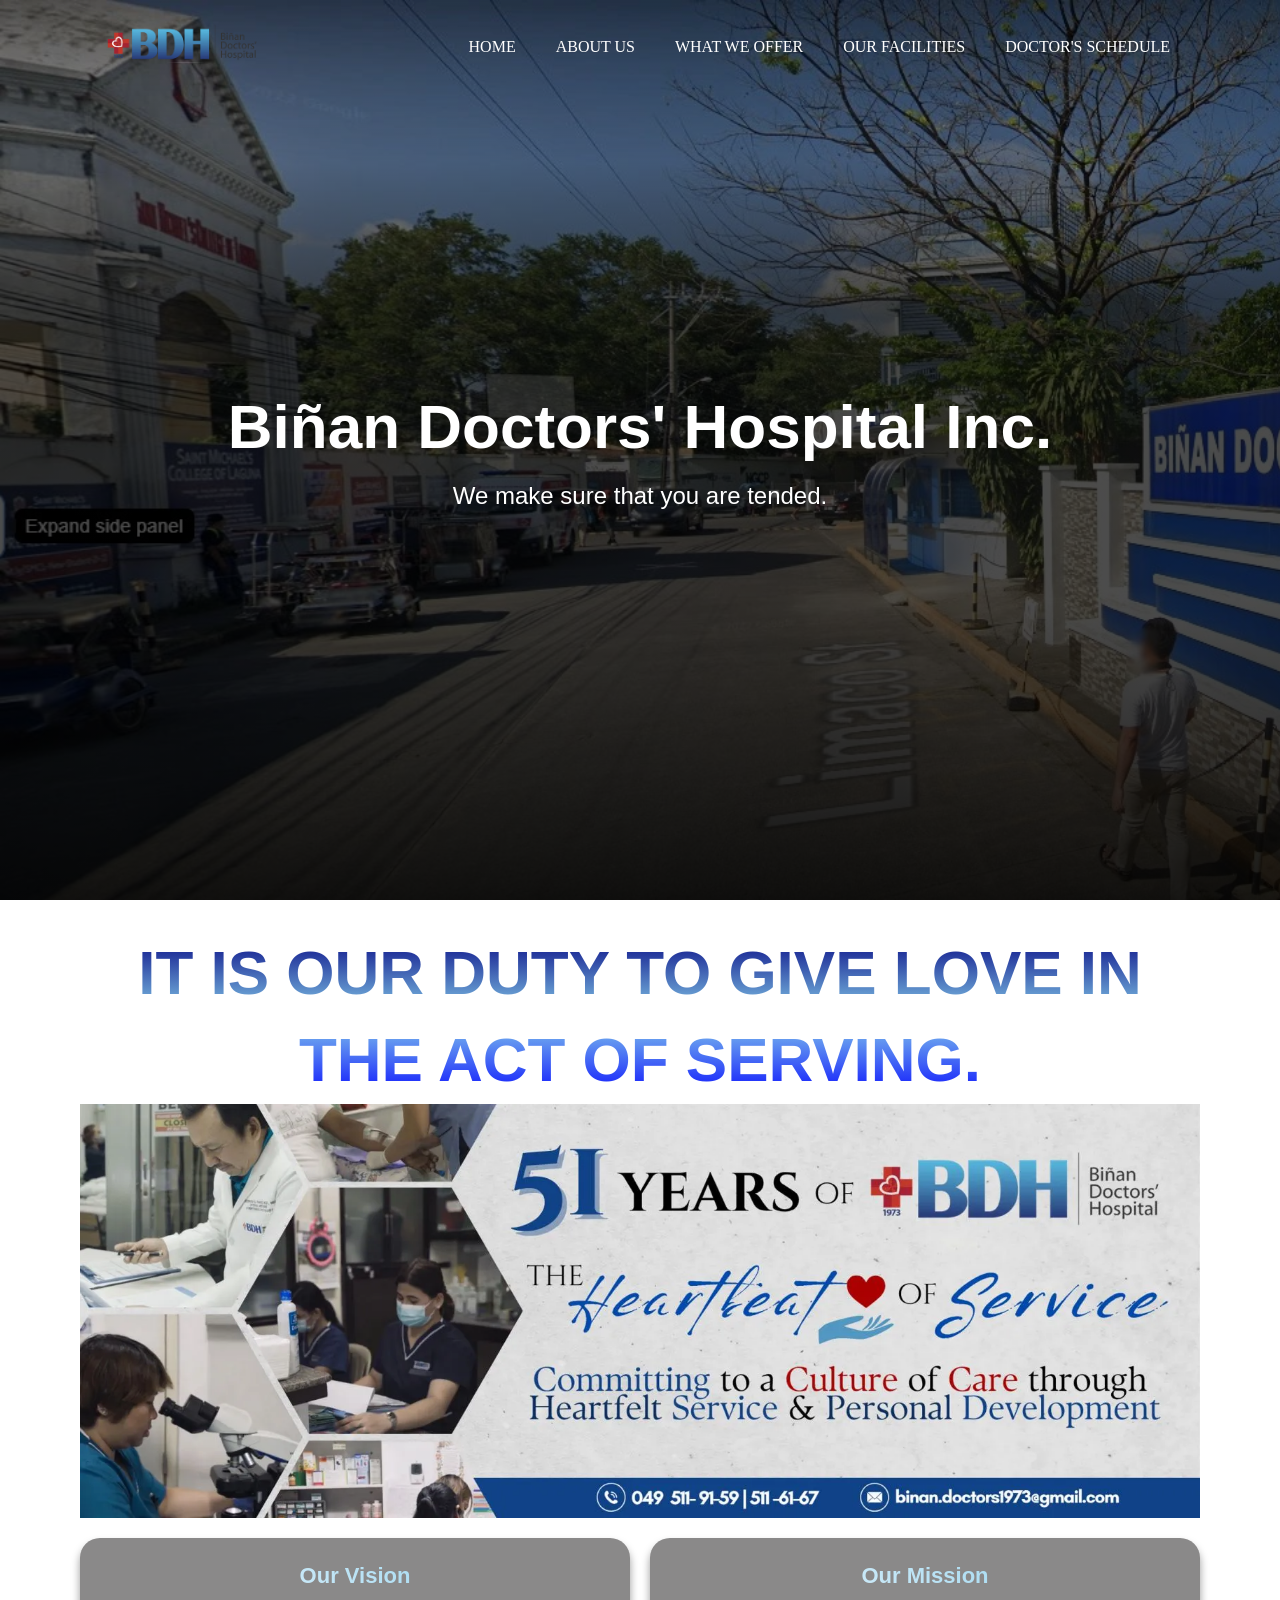
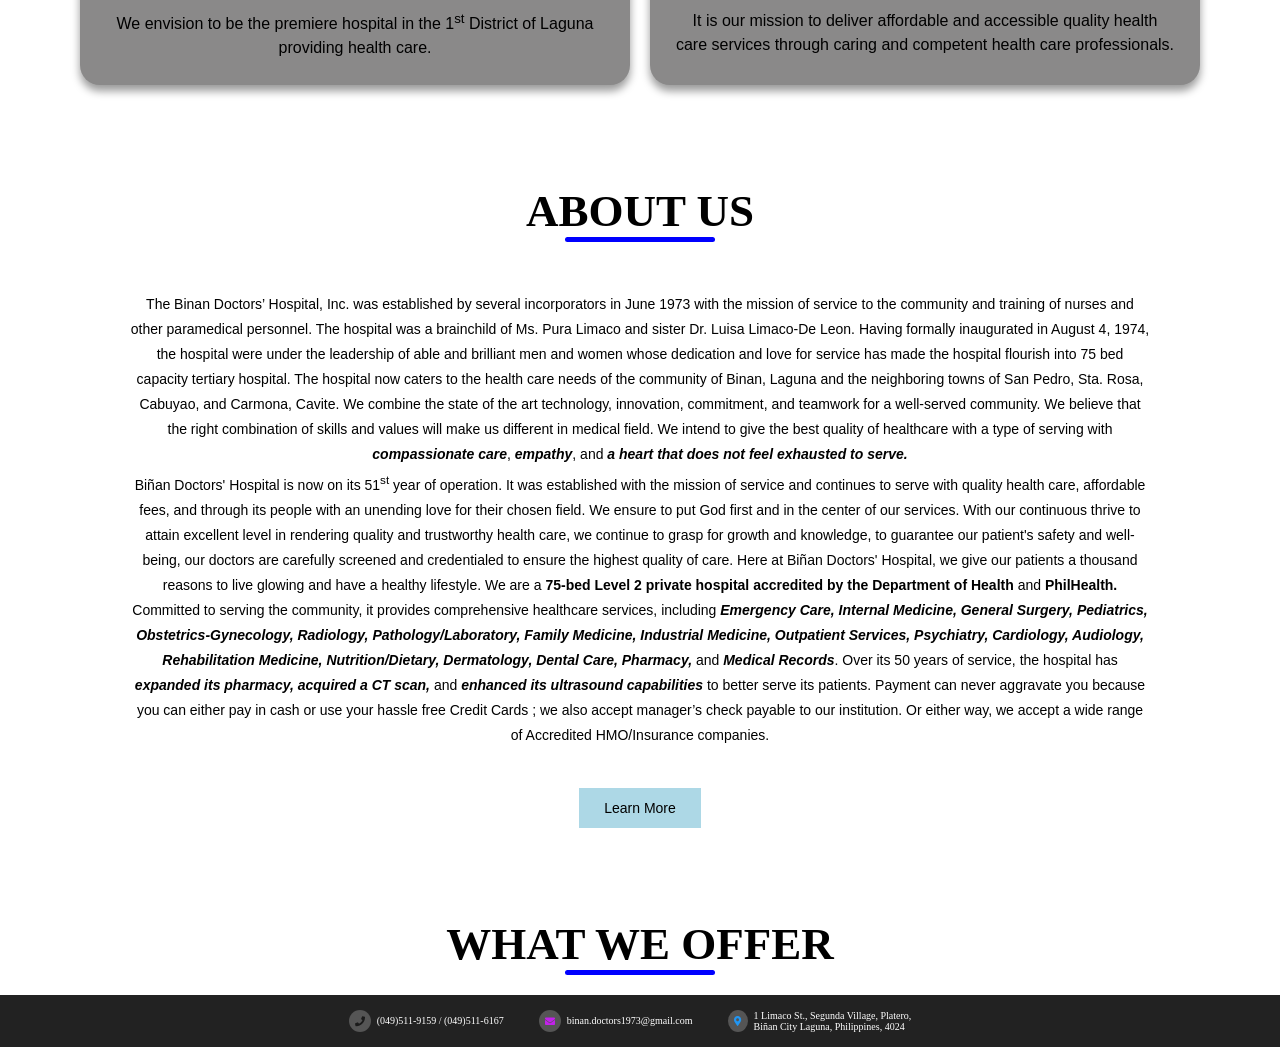
==== Site/index.html @ 47681979 "Add files via upload version1.0" ====
<!DOCTYPE html>
<html lang="en">
<head>
    <meta charset="UTF-8">
    <meta http-equiv="X-UA-Compatible" content="IE=edge">
    <meta name="viewport" content="width=device-width, initial-scale=1.0">
    <title>Biñan Doctors' Hospital Inc.</title>
    <link rel="icon" type="image/x-icon" href="webp/favicon.webp">
    <!--------------------Link Css--------------->
    <link rel="stylesheet" href="index.css">
    <link rel="stylesheet" href="global.css">
    <!--------------Link Icons-------------------->
    <link rel='stylesheet' href='https://cdnjs.cloudflare.com/ajax/libs/font-awesome/5.8.1/css/all.min.css'>
</head>
<body>

<!-----------------Navigation Bar-------------->
<section class="header">
<nav>
<div class="logo">
    <a href="#"><img src="webp/BDHI.webp"></a>
</div>
    <span id="open-menu" class="menu-icon">☰</span>
    <span id="close-menu" class="menu-icon">✖</span>
<ul id="nav-links">    
    <li class="mobile-logo">
    <img src="webp/BDHI.webp" alt="Logo">
    </li>
    <li class="navlinks"><a href="#">HOME</a></li>
    <li class="navlinks"><a href="#">ABOUT US</a></li>
    <li class="navlinks"><a href="#">WHAT WE OFFER</a></li>
    <li class="navlinks"><a href="#">OUR FACILITIES</a></li>
    <li class="navlinks"><a href="#">DOCTOR'S SCHEDULE</a></li>
</ul>
</nav>
<div class="text-box">
    <h1>Biñan Doctors' Hospital Inc.</h1>
    <p>We make sure that you are tended.</p>
</div>
</section>

<!----------------Filler Image------------------>
<section class="filler">
<div class="overflow">
    <h1>IT IS OUR DUTY TO GIVE LOVE IN THE ACT OF SERVING.</h1>
</div>
    <img src="webp/51years.webp">

    <div class="vm">
  <div class="box">
    <h2 class="gradient-text">Our Vision</h2>
    <p>We envision to be the premiere hospital in the 1<sup>st</sup> District of Laguna providing health care.</p>
  </div>

  <div class="box">
    <h2 class="gradient-text">Our Mission</h2>
    <p>It is our mission to deliver affordable and accessible quality health care services through caring and competent health care professionals.</p>
  </div>
</div>
</section>


<!--------------------About Us------------------>
<section class="about-us">

    <h1 class="section-title">About Us</h1>
    <p>The Binan Doctors’ Hospital, Inc. was established by several incorporators in June 1973 with the mission of service to the community and training of nurses and other paramedical personnel.  The hospital was a brainchild of Ms. Pura Limaco and sister Dr. Luisa Limaco-De Leon.  Having formally inaugurated in August 4, 1974, the hospital were under the leadership of able and brilliant men and women whose dedication and love for service has made the hospital flourish into 75 bed capacity tertiary hospital.  The hospital now caters to the health care needs of the community of Binan, Laguna and the neighboring towns of San Pedro, Sta. Rosa, Cabuyao, and Carmona, Cavite. 
    We combine the state of the art technology, innovation, commitment, and teamwork for a well-served community. We believe that the right combination of skills and values will make us different in medical field. We intend to give the best quality of healthcare with a type of serving with <i><b>compassionate care</i></b>, <b><i>empathy</i></b>, and <b> <i>a heart that does not feel exhausted to serve.</i> </b><br>
    Biñan Doctors' Hospital is now on its 51<sup>st</sup> year of operation. It was established with the mission of service and continues to serve with quality health care, affordable fees, and through its people with an unending love for their chosen field. We ensure to put God first and in the center of our services. With our continuous thrive to attain excellent level in rendering quality and trustworthy health care, we continue to grasp for growth and knowledge, to guarantee our patient's safety and well-being, our doctors are carefully screened and credentialed to ensure the highest quality of care. Here at Biñan Doctors' Hospital, we give our patients a thousand reasons to live glowing and have a healthy lifestyle. We are a <b>75-bed Level 2 private hospital accredited by the Department of Health </b> and <b>PhilHealth.</b> Committed to serving the community, it provides comprehensive healthcare services, including <b><i>Emergency Care, Internal Medicine, General Surgery, Pediatrics, Obstetrics-Gynecology, Radiology, Pathology/Laboratory, Family Medicine, Industrial Medicine, Outpatient Services, Psychiatry, Cardiology, Audiology, Rehabilitation Medicine, Nutrition/Dietary, Dermatology, Dental Care, Pharmacy,</i></b> and <b><i>Medical Records</i></b>. Over its 50 years of service, the hospital has <b><i>expanded its pharmacy,</i></b> <b><i>acquired a CT scan,</i></b> and <b><i>enhanced its ultrasound capabilities</i></b> to better serve its patients. Payment can never aggravate you because you can either pay in cash or use your hassle free Credit Cards ; we also accept manager’s check payable to our institution. Or either way, we accept a wide range of Accredited HMO/Insurance companies.
    </p>
    <a href="#" class="button">Learn More</a>
</section>

<!----------------Services------------------->
<section class="services">
    <h1 class="section-title">What we Offer</h1>

    
</section>


<!----------Accredited HMO------------------->


<!-----------------Footer------------------>
<footer class="footer">
  <span><i class="fas fa-phone"></i> (049)511-9159 / (049)511-6167</span>
  <span><i class="fas fa-envelope"></i> binan.doctors1973@gmail.com</span>
  <span><i class="fas fa-map-marker-alt"></i> 1 Limaco St., Segunda Village, Platero,<br>
     Biñan City Laguna, Philippines, 4024</span>
</footer>


<script src="togglemenu.js"></script>
</body>
</html>
---- Site/index.css ----
/*----------------------Filler Image------------------------*/
.filler {
  padding: 30px /*top-bottom pads*/ 80px;
  text-align: center; /* centers text under image */
}

.filler img {
  display: block;
  width: 100%;   /* image takes full width */
  margin: 0 auto 20px auto; /* center and add spacing below */
}

.filler .overflow h1 {
  font-family: sans-serif;
  margin: 0;
  background: linear-gradient(navy, skyblue, blue);
  -webkit-background-clip: text;
  -webkit-text-fill-color: transparent;
  background-clip: text;
  color: transparent;
  line-height: 1.4;
}

/* Vision & Mission boxes side by side */
.vm {
  display: flex;
  gap: 20px;
  justify-content: center;
  flex-wrap: wrap;
  margin-top: 20px;
}

.vm .box {
  flex: 1;
  min-width: 250px;
  padding: 25px;
  background-color: #8a8989;
  border-radius: 20px;
  box-shadow: 0 6px 8px rgba(0,0,0,0.4);
  transition: 0.3s;
  margin-bottom: -90px;
}

.vm .box:hover {
  background-color: aliceblue;
  transform: scale(1.05);
}

.vm .box:hover .gradient-text {
  background: linear-gradient(45deg, #0072ff, #00c6ff); /* blue gradient */
  -webkit-background-clip: text;
  -webkit-text-fill-color: transparent;
  background-clip: text;
}

/* Titles */
.vm h2 {
  margin-bottom: 15px;
  font-size: 22px;
  text-align: center;
}

/* Gradient text for titles */
.gradient-text {
  background: linear-gradient(45deg, aliceblue, skyblue);
  -webkit-background-clip: text;
  -webkit-text-fill-color: transparent;
  background-clip: text;
  color: transparent;
}

/* Paragraphs */
.vm p {
  color: black;
  font-size: 16px;
  line-height: 1.5;
}


/* Mobile view */
@media (max-width: 700px) {
  .filler{
    padding: 0 20px;
    margin-bottom: 20px;
  }
  .vm {
    flex-direction: column;
    gap: 15px;
  }
  .vm .box{
    margin-bottom: 0px;
    padding: 20px 0;
    flex: 1 1 45%;   /* 👈 each box takes about half width */
    min-width: 200px;
    margin-bottom: 0;
  }
}

/*-------------------------About Us-------------------------*/
.about-us{
    margin-top: 50px;
    padding: 90px 100px;
}

.section-title{
    text-align: center;
    color: black;
    text-transform: uppercase;
    font-family: "sans-serif";
    font-size: 45px;
}

.section-title::after{
    content: "";
    width: 150px;
    height: 5px;
    display: block;
    border-radius: 300px;
    background: blue;
    margin: 0 auto 0;
    margin-bottom: 20px;
}

.about-us p{
    font-size: 14px;
    padding: 30px;
    align-items: center;
    text-align: center;
    color: black;
    justify-content: space-between;
    line-height: 25px;
}

.button {
  display: block;/* block-level so margin works */
  margin: 10px auto 0;/* auto left/right centers */
  padding: 12px 25px;
  background-color: lightblue;
  color: black;
  font-size: 14px;
  font-weight: 500;
  text-decoration: none;
  transition: 0.3s ease;
  width: fit-content;/* prevents full-width stretch */
  margin-bottom: 20px;
}

.button:hover {
  background-color: deepskyblue;
  color: white;
}

@media(max-width:768px){
    .about-us{
      padding: 0 20px;
    }
    .section-title{
    font-size: 38px;
    margin-top: 50px;
    }
    .about-us p{
        font-size: 14px;
    }
    .about-us .button{
      margin-bottom: 40px;
      margin-top: -10px;
    }
}


/*-----------------------What we Offer----------------------*/

.services{
  margin-top: -40px;
  padding: 0;
}




/*-----------------------Accredited HMO---------------------*/
---- Site/global.css ----
* {
  margin: 0;
  padding: 0;
  box-sizing: border-box;
  font-family: sans-serif;
}

/*//header-navigationpane//*/
/*---------------------------Header-------------------------*/
.header{
  padding: 30px;
  margin: 0;
  background-image: linear-gradient(rgba(0,0,0,0.2),rgba(0,0,0,0.7), rgba(0,0,0,0.7), rgba(0,0,0,0.9)), url('webp/medical.webp');
  width: 100%;
  background-repeat: no-repeat;
  position: relative;
  background-size: cover;
  min-height: 100vh;
  align-content: center;
  align-items: center;
  text-decoration: none;
}

nav {
    position: absolute; /*makes navigation bar stay*/
    top: 0;
    left: 0;
    width: 100%;
    display: flex;
    justify-content: space-between;
    align-items: center;
    padding: 20px 100px;
    z-index: 1000;
}

.logo img {
    height: 50px;/* Adjust as needed */
}

.logo a:hover {
  background: none !important; /* remove hover background */
  color: inherit; /* keep original text color (if any) */
}

nav ul {
    list-style: none;
    display: flex;/* Make links horizontal */
    margin: 0;
    padding: 0;
}

nav ul li {
    display: flex;
    align-items: center;
}

nav ul li a {
    text-decoration: none;
    color: #fff;/* White for visibility on dark background */
    font-family: Tahoma;
    background: transparent;
    padding: 8px 10px;
    transition: 0.3s;
    border-radius: 8px;
}

nav a:hover{
  background: lightblue;
  color: black;
}

.fa {
    cursor: pointer;
    color: #fff;
    display: none; /*hides icons during desktop view*/
}

h1{
  margin-bottom: 10px;
  text-align: center;
  color: white;
  font-size: 62px;
}

p{
  margin-top: 20px;
  text-align: center;
  color: white;
  font-size: 24px;
}

.mobile-logo {/*removes mobile-logo within desktop view screens*/
  display: none;
}

/*-------------------------ToggleMenu-----------------------*/
nav {
    display: flex;
    align-items: center;
    justify-content: space-between;
}

nav ul {
    list-style: none;
    display: flex;
    gap: 20px;
}

/*Mobile display logo*/
/* Hide mobile logo by default */
.mobile-logo {
    display: none;
    text-align: center;
    margin: 15px 0;
}

.mobile-logo img {
    max-width: 120px;
    height: auto;
}

.menu-icon {
    font-size: 24px;
    cursor: pointer;
    display: none; /* Hidden on desktop */
}

#close-menu {
    display: none;
}

/* ------Show/hide icons on mobile------*/
@media (max-width: 360px) {
    .logo img { /*hides logo during small screen*/
    display: none;
    }

    .mobile-logo {
        display: block;
    }
    
    nav ul {
    display: none;
    flex-direction: column;
    position: absolute;
    top: 60px;
    right: 0;
    background: linear-gradient(rgba(0,0,0,0.3), rgba(0,0,0,0.3));
    padding: 20px;
    box-shadow: 0 4px 6px rgba(0,0,0,0.1);
    width: 250px;   /* adjust to make wider */
    min-height: 400px; /* adjust to make taller */
    }

    nav ul.show {
        display: flex;
    }

    .menu-icon {
        display: block;
    }

    nav ul li a{
    margin-top: 10px;
    text-decoration: none;
    color: #fff;/* White for visibility on dark background */
    font-family: "Tahoma";
    background: transparent;
    padding: 5px 5px;
    transition: 0.3s;
    text-align: center;
    }

    nav a:hover{
    background: lightblue;
    color: black;
    padding: 10px 10px;
    }
}

/*------------- Mobile styles--------- */
@media (max-width: 768px) {
    .logo img { /*hides logo during small screen*/
    display: none;
    }

    .menu-icon{
    position: absolute;
    top: 15px;   /* adjust for vertical alignment */
    right: 20px; /* push closer/further from right edge */
    padding: 0 !important;
    }

    .mobile-logo {
        display: block;
    }
    
    nav ul {
        display: none;
        flex-direction: column;
        position: absolute;
        top: 60px;
        right: 0;
        background: linear-gradient(rgba(0,0,0,0.3), rgba(0,0,0,0.3));
        padding: 20px;
        box-shadow: 0 4px 6px rgba(0,0,0,0.1);

         width: 250px;   /* adjust to make wider */
        min-height: 400px; /* adjust to make taller */
    }

    nav ul.show {
        display: flex;
    }

    .menu-icon {
        display: block;
    }

    nav ul li a{
    margin-top: 10px;
    text-decoration: none;
    color: #fff;/* White for visibility on dark background */
    font-family: "Tahoma";
    background: transparent;
    padding: 5px 5px;
    transition: 0.3s;
    text-align: center;
    }

    nav a:hover{
    background: lightblue;
    color: black;
    padding: 10px 10px;
    }
}


/*//section-title//*/
/*------------------------Section-title----------------------*/
.section-title{
    margin-top: 20px;
    text-align: center;
    color: black;
    text-transform: uppercase;
    font-family: "sans-serif";
    font-size: 45px;
}

.section-title::after{
    content: "";
    width: 150px;
    height: 5px;
    display: block;
    border-radius: 300px;
    background: blue;
    margin: 0 auto 0;
    margin-bottom: 20px;
}





/*//footer//*/
/*-------------------------Footer---------------------------*/
.footer {
  display: flex;
  justify-content: center; /* center all items horizontally */
  align-items: center;
  padding: 15px 20px;
  background: #222;
  color: #fff;
  flex-wrap: wrap;         /* wraps items on small screens */
  gap: 15px;               /* spacing between rows if wrapped */
}

.footer i:hover {
  color: #f39c12;       /* change color on hover */
  transform: scale(1.2); /* grow slightly */
}

.footer span {
  display: flex;
  align-items: center; /* vertically align icon with text */
  gap: 6px;            /* space between icon and text */
  margin-right: 20px;  /* space between each item */
  font-family: Verdana;
  font-size: x-small;
}

.footer .fa-phone { color: #1b1b1b; }
.footer .fa-envelope { color: #c221eb; }
.footer .fa-map-marker-alt { color: #2196F3; }

.footer i {
  background: #555;
  padding: 6px;
  border-radius: 50%;
}

@media (max-width: 600px) {
  .footer {
    flex-direction: column;
    gap: 10px;
  }
}
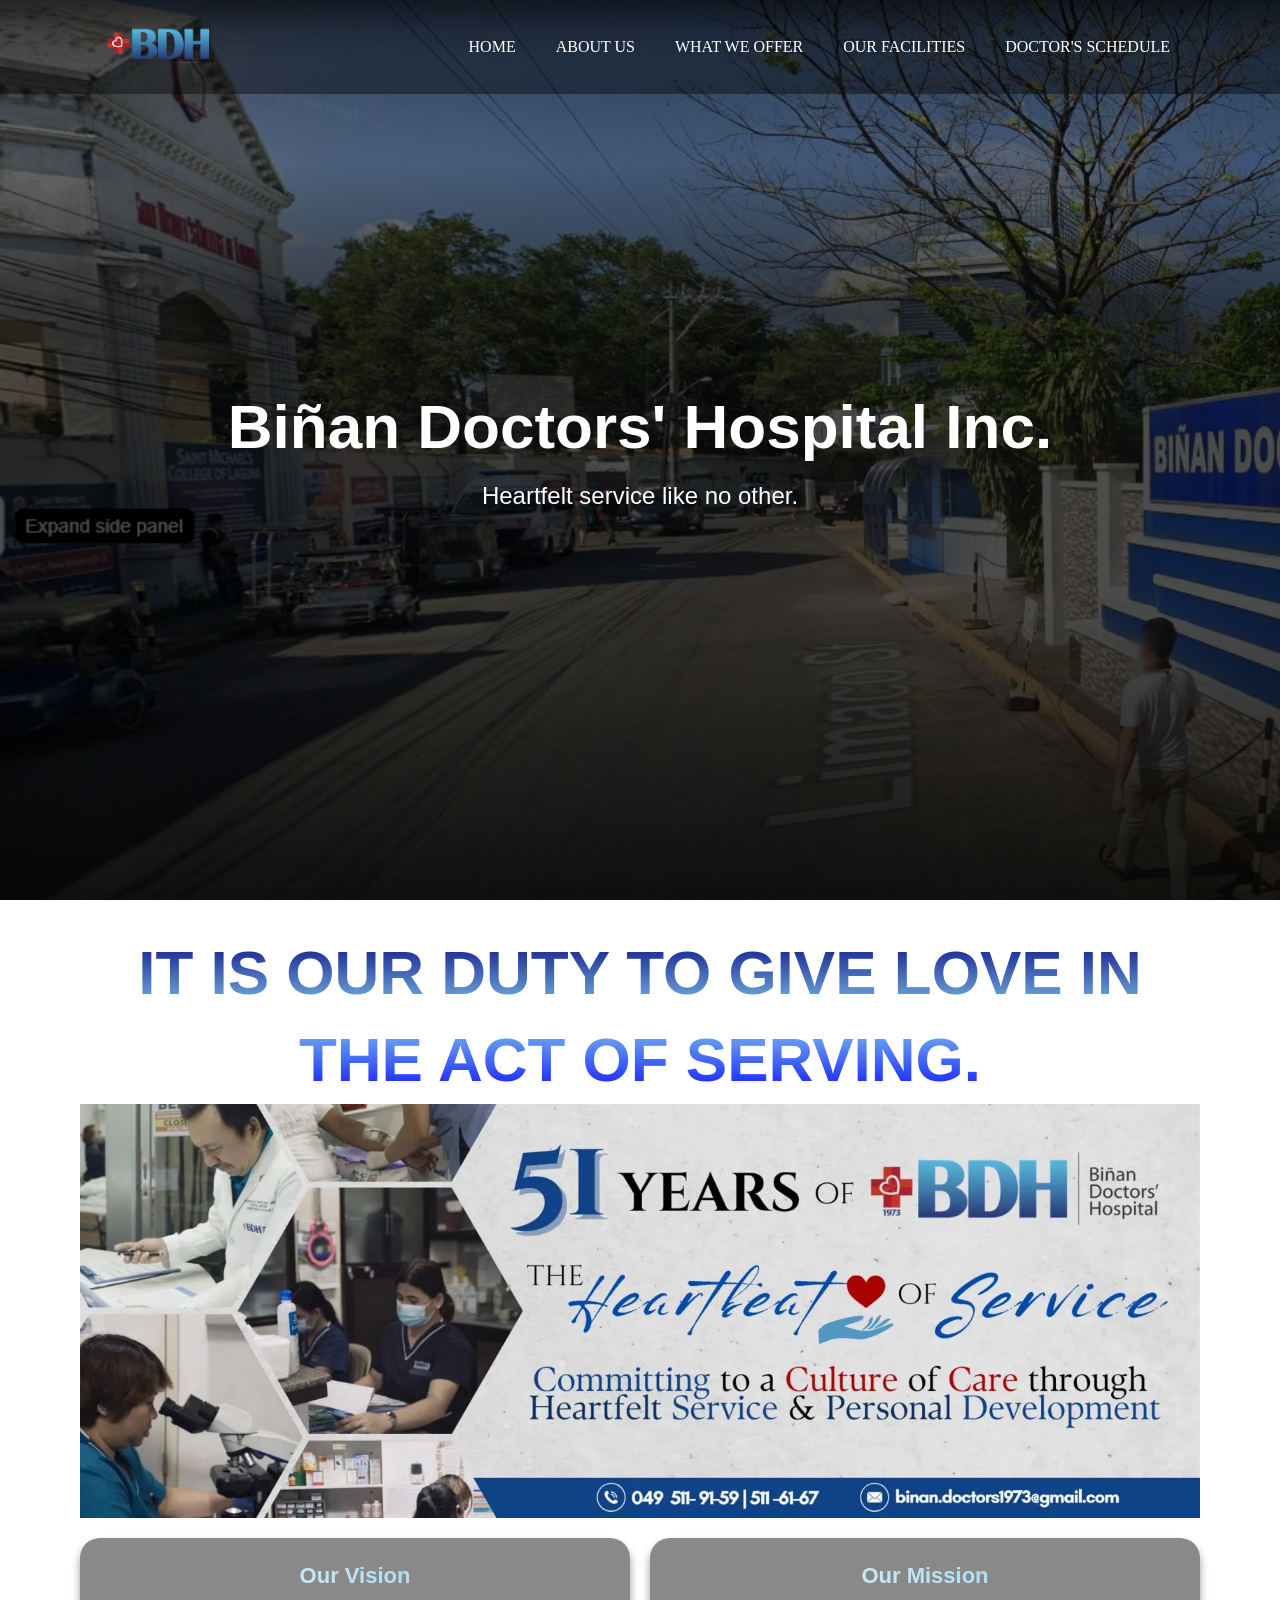
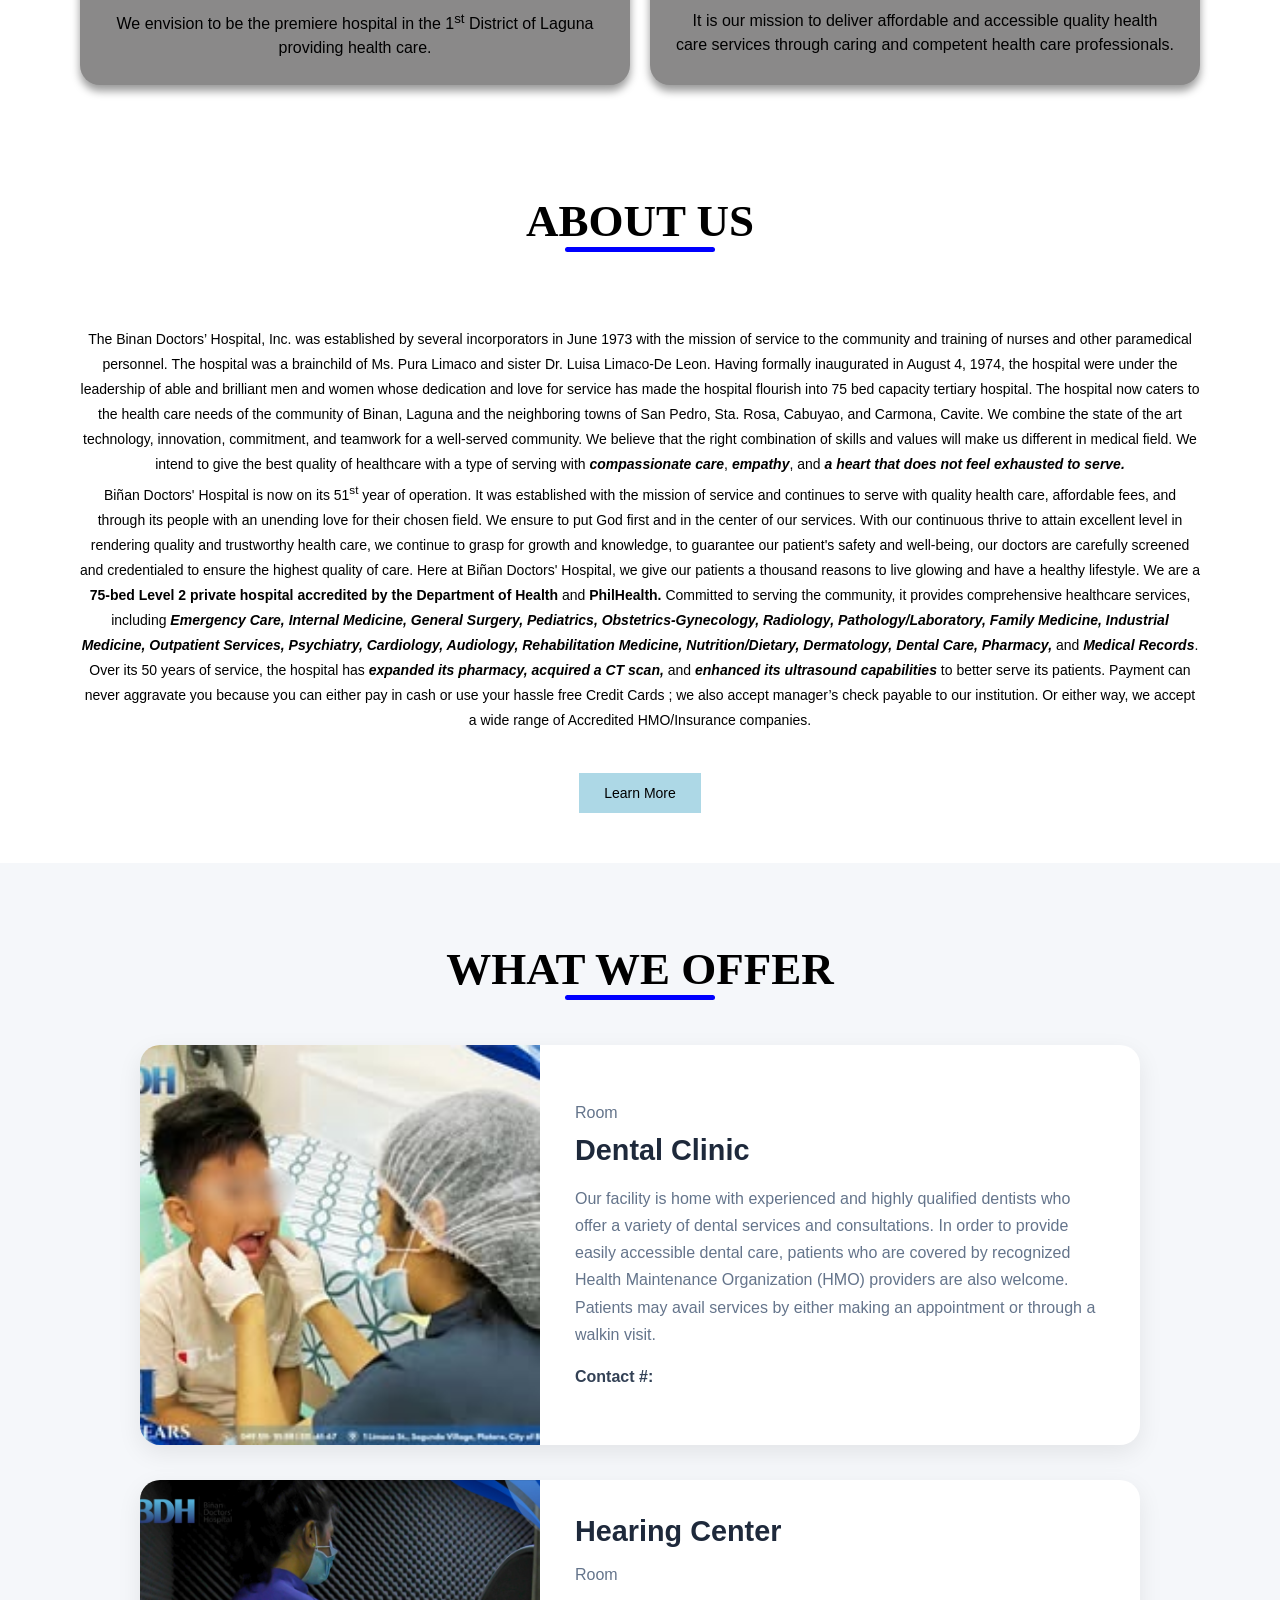
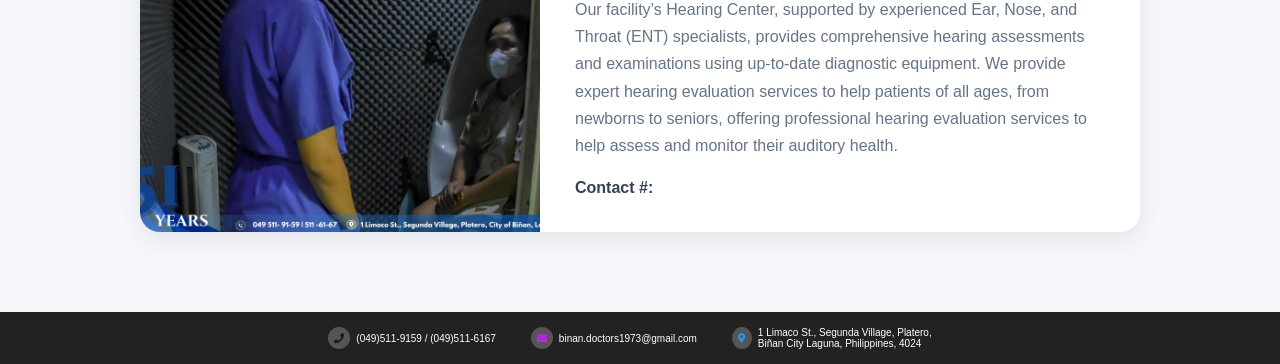
==== commit 610ad4ea: "Add files via upload" ====
--- a/Site/index.html
+++ b/Site/index.html
@@ -24,9 +24,11 @@
     <span id="close-menu" class="menu-icon">✖</span>
 <ul id="nav-links">    
     <li class="mobile-logo">
-    <img src="webp/BDHI.webp" alt="Logo">
+        <a href="index.html">
+            <img src="img/logo.jpg" alt="Logo">
+        </a>
     </li>
-    <li class="navlinks"><a href="#">HOME</a></li>
+    <li class="navlinks"><a href="index.html">HOME</a></li>
     <li class="navlinks"><a href="#">ABOUT US</a></li>
     <li class="navlinks"><a href="#">WHAT WE OFFER</a></li>
     <li class="navlinks"><a href="#">OUR FACILITIES</a></li>
@@ -35,7 +37,7 @@
 </nav>
 <div class="text-box">
     <h1>Biñan Doctors' Hospital Inc.</h1>
-    <p>We make sure that you are tended.</p>
+    <p>Heartfelt service like no other.</p>
 </div>
 </section>
 
@@ -75,8 +77,38 @@
 <section class="services">
     <h1 class="section-title">What we Offer</h1>
 
-    
-</section>
+    <div class="blog-slider">
+        <div class="blog-slider_wrapper swiper-wrapper">
+    <div class="blog-slider_swiper swiper-slide">
+            <div class="blog-slider_img">
+                <img src="img/dental.jpg" alt="">
+            </div>
+            <div class="blog-slider_content">
+                    <span class="blog-slider_room"> Room </span>
+                    <div class="blog-slider_title">Dental Clinic</div>
+                    <div class="blog-slider_text">Our facility is home with experienced and highly qualified dentists who offer a variety of dental services and consultations. In order to provide easily accessible dental care, patients who are covered by recognized Health Maintenance Organization (HMO) providers are also welcome. Patients may avail services by either making an appointment or through a walkin visit.  </div>
+                    <div class="blog-slider_contact">Contact #: </div>
+            </div>
+        </div>
+
+        <div class="blog-slider_wrapper swiper-wrapper">
+        <div class="blog-slider_swiper swiper-slide">
+            <div class="blog-slider_img">
+                <img src="img/hearing-center.jpg" alt="">
+            </div>
+            <div class="blog-slider_content">
+                    <div class="blog-slider_title">Hearing Center</div>
+                   <span class="blog-slider_room"> Room </span>
+                    <div class="blog-slider_text">Our facility’s Hearing Center, supported by experienced Ear, Nose, and Throat (ENT) specialists, provides comprehensive hearing assessments and examinations using up-to-date diagnostic equipment. We provide expert hearing evaluation services to help patients of all ages, from newborns to seniors, offering professional hearing evaluation services to help assess and monitor their auditory health.  </div>
+                    <div class="blog-slider_contact">Contact #: </div>
+            </div>
+        </div>
+    </div>
+             <div class="blog-slider__pagination swiper-pagination"></div>
+    </div>
+    <script src="serviceslider.js"></script>
+  </section>
+  
 
 
 <!----------Accredited HMO------------------->
--- a/Site/global.css
+++ b/Site/global.css
@@ -9,7 +9,7 @@
 /*//header-navigationpane//*/
 /*---------------------------Header-------------------------*/
 .header{
-  padding: 30px;
+  padding: 10px;
   margin: 0;
   background-image: linear-gradient(rgba(0,0,0,0.2),rgba(0,0,0,0.7), rgba(0,0,0,0.7), rgba(0,0,0,0.9)), url('webp/medical.webp');
   width: 100%;
@@ -22,8 +22,10 @@
   text-decoration: none;
 }
 
+
 nav {
-    position: absolute; /*makes navigation bar stay*/
+    background-image: linear-gradient(rgba(0,0,0,0.5),rgba(0,0,0,0.3), rgba(0,0,0,0.3), rgba(0,0,0,0.4)) ;
+    position: fixed;
     top: 0;
     left: 0;
     width: 100%;
@@ -35,17 +37,23 @@
 }
 
 .logo img {
-    height: 50px;/* Adjust as needed */
+    height: 50px;
+}
+
+.logo a {
+    display: block;
+    padding: 0;
+    background: transparent;
 }
 
 .logo a:hover {
-  background: none !important; /* remove hover background */
-  color: inherit; /* keep original text color (if any) */
+    background: transparent;
+    padding: 0;
 }
 
 nav ul {
     list-style: none;
-    display: flex;/* Make links horizontal */
+    display: flex;
     margin: 0;
     padding: 0;
 }
@@ -57,17 +65,17 @@
 
 nav ul li a {
     text-decoration: none;
-    color: #fff;/* White for visibility on dark background */
+    color: #fff;
     font-family: Tahoma;
     background: transparent;
-    padding: 8px 10px;
-    transition: 0.3s;
     border-radius: 8px;
-}
-
-nav a:hover{
-  background: lightblue;
-  color: black;
+    padding: 10px;
+}
+
+/* Hover ONLY for menu links */
+nav ul li a:hover {
+    background: lightblue;
+    color: black;
 }
 
 .fa {
@@ -131,116 +139,180 @@
 }
 
 /* ------Show/hide icons on mobile------*/
-@media (max-width: 360px) {
-    .logo img { /*hides logo during small screen*/
-    display: none;
+@media (max-width: 1100px) {
+    nav {
+        background: transparent;
+    }
+
+    .logo img {
+        display: none;
+    }
+
+    .menu-icon {
+        position: absolute;
+        top: 15px;
+        right: 20px;
+        padding: 0 !important;
+        display: block;
     }
 
     .mobile-logo {
         display: block;
-    }
-    
-    nav ul {
-    display: none;
-    flex-direction: column;
-    position: absolute;
-    top: 60px;
-    right: 0;
-    background: linear-gradient(rgba(0,0,0,0.3), rgba(0,0,0,0.3));
-    padding: 20px;
-    box-shadow: 0 4px 6px rgba(0,0,0,0.1);
-    width: 250px;   /* adjust to make wider */
-    min-height: 400px; /* adjust to make taller */
-    }
-
-    nav ul.show {
-        display: flex;
-    }
-
-    .menu-icon {
-        display: block;
-    }
-
-    nav ul li a{
-    margin-top: 10px;
-    text-decoration: none;
-    color: #fff;/* White for visibility on dark background */
-    font-family: "Tahoma";
+        align-self: center;
+    }
+
+    .mobile-logo a,
+    .mobile-logo a:hover {
     background: transparent;
-    padding: 5px 5px;
-    transition: 0.3s;
-    text-align: center;
-    }
-
-    nav a:hover{
-    background: lightblue;
-    color: black;
-    padding: 10px 10px;
-    }
-}
-
-/*------------- Mobile styles--------- */
-@media (max-width: 768px) {
-    .logo img { /*hides logo during small screen*/
-    display: none;
-    }
-
-    .menu-icon{
-    position: absolute;
-    top: 15px;   /* adjust for vertical alignment */
-    right: 20px; /* push closer/further from right edge */
-    padding: 0 !important;
-    }
-
-    .mobile-logo {
-        display: block;
-    }
-    
+    padding: 0;
+    }
+
+    .mobile-logo img {
+    display: block;
+    }
+
     nav ul {
         display: none;
         flex-direction: column;
-        position: absolute;
+        position: fixed;
         top: 60px;
         right: 0;
-        background: linear-gradient(rgba(0,0,0,0.3), rgba(0,0,0,0.3));
+        background: linear-gradient(rgba(0,0,0,0.2),rgba(0,0,0,0.7), rgba(0,0,0,0.7), rgba(0,0,0,0.9));
         padding: 20px;
+        width: 250px;
+        max-width: calc(100vw - 20px);
+        min-height: 200px;
         box-shadow: 0 4px 6px rgba(0,0,0,0.1);
-
-         width: 250px;   /* adjust to make wider */
-        min-height: 400px; /* adjust to make taller */
     }
 
     nav ul.show {
         display: flex;
     }
 
-    .menu-icon {
-        display: block;
-    }
-
-    nav ul li a{
+    nav ul li a {
+        margin-top: 10px;
+        color: white;
+        font-family: "Tahoma";
+        background: transparent;
+        padding: 10px;
+        text-align: center;
+    }
+
+    nav a:hover {
+        background: lightblue;
+        color: black;
+    }
+
+    /* Dim header text when menu is open */
+    .header:has(nav ul.show) .text-box {
+        opacity: 0.1;
+    }
+}
+
+.filler {
+  padding: 30px /*top-bottom pads*/ 80px;
+  text-align: center; /* centers text under image */
+}
+
+.filler img {
+  display: block;
+  width: 100%;   /* image takes full width */
+  margin: 0 auto 20px auto; /* center and add spacing below */
+}
+
+.filler .overflow h1 {
+  font-family: sans-serif;
+  margin: 0;
+  background: linear-gradient(navy, skyblue, blue);
+  -webkit-background-clip: text;
+  -webkit-text-fill-color: transparent;
+  background-clip: text;
+  color: transparent;
+  line-height: 1.4;
+}
+
+/* Vision & Mission boxes side by side */
+.vm {
+  display: flex;
+  gap: 20px;
+  justify-content: center;
+  flex-wrap: wrap;
+  margin-top: 20px;
+}
+
+.vm .box {
+  flex: 1;
+  min-width: 250px;
+  padding: 25px;
+  background-color: #8a8989;
+  border-radius: 20px;
+  box-shadow: 0 6px 8px rgba(0,0,0,0.4);
+  transition: none;
+  margin-bottom: 0;
+}
+
+.vm .box:hover {
+  background-color: aliceblue;
+  transform: scale(1.05);
+}
+
+.vm .box:hover .gradient-text {
+  background: linear-gradient(45deg, #0072ff, #00c6ff); /* blue gradient */
+  -webkit-background-clip: text;
+  -webkit-text-fill-color: transparent;
+  background-clip: text;
+}
+
+/* Titles */
+.vm h2 {
+  margin-bottom: 0;
+  font-size: 22px;
+  text-align: center;
+}
+
+/* Gradient text for titles */
+.gradient-text {
+  background: linear-gradient(45deg, aliceblue, skyblue);
+  -webkit-background-clip: text;
+  -webkit-text-fill-color: transparent;
+  background-clip: text;
+  color: transparent;
+}
+
+/* Paragraphs */
+.vm p {
+  color: black;
+  font-size: 16px;
+  line-height: 1.5;
+}
+
+
+/* Mobile view */
+@media (max-width: 700px) {
+  .filler{
+    padding: 0 20px;
+    margin-bottom: 20px;
+  }
+  .vm {
+    flex-direction: column;
+    gap: 15px;
+  }
+  .vm .box{
+    margin-bottom: 0px;
+    padding: 20px 0;
+    flex: 1 1 45%;   /* 👈 each box takes about half width */
+    min-width: 200px;
+    margin-bottom: 0;
+  }
+}
+
+/*-------------------------About Us-------------------------*/
+.about-us{
     margin-top: 10px;
-    text-decoration: none;
-    color: #fff;/* White for visibility on dark background */
-    font-family: "Tahoma";
-    background: transparent;
-    padding: 5px 5px;
-    transition: 0.3s;
-    text-align: center;
-    }
-
-    nav a:hover{
-    background: lightblue;
-    color: black;
-    padding: 10px 10px;
-    }
-}
-
-
-/*//section-title//*/
-/*------------------------Section-title----------------------*/
+    padding: 50px 50px;
+}
+
 .section-title{
-    margin-top: 20px;
     text-align: center;
     color: black;
     text-transform: uppercase;
@@ -259,45 +331,358 @@
     margin-bottom: 20px;
 }
 
-
-
-
-
-/*//footer//*/
+.about-us p{
+    font-size: 14px;
+    padding: 30px;
+    align-items: center;
+    text-align: center;
+    color: black;
+    justify-content: space-between;
+    line-height: 25px;
+}
+
+.button {
+  display: block;/* block-level so margin works */
+  margin: 10px auto 0;/* auto left/right centers */
+  padding: 12px 25px;
+  background-color: lightblue;
+  color: black;
+  font-size: 14px;
+  font-weight: 500;
+  text-decoration: none;
+  transition: none;
+  width: fit-content;/* prevents full-width stretch */
+}
+
+.button:hover {
+  background-color: rgb(146, 211, 233);
+  color: white;
+}
+
+@media(max-width:768px){
+    .about-us{
+      padding: 50px 20px;
+    }
+    .section-title{
+    font-size: 38px;
+    margin-top: 50px;
+    }
+    .about-us p{
+        font-size: 14px;
+    }
+    .about-us {
+      margin-bottom: 50px;
+      margin-top: -10px;
+    }
+}
+
+/*-----------------------What we Offer----------------------*/
+
+.services {
+  width: 100%;
+  padding: 60px 20px 80px;
+  margin: 0;
+  box-sizing: border-box;
+  background: #f5f7fa;
+  overflow: hidden;
+}
+
+.section-title {
+  position: relative;
+  z-index: 2;
+  text-align: center;
+  margin: 0 0 45px;
+  font-size: 2.5rem;
+  color: #1e293b;
+}
+
+.blog-slider {
+  width: 100%;
+  max-width: 1000px;
+  margin: 0 auto;
+  padding: 0;
+  position: relative;
+  box-sizing: border-box;
+}
+
+/* Wrapper */
+.blog-slider_wrapper {
+  display: flex;
+  flex-direction: column;
+  gap: 35px;
+  width: 100%;
+}
+
+.blog-slider_swiper {
+  display: flex;
+  align-items: stretch;
+  width: 100%;
+  min-width: 0;
+  box-sizing: border-box;
+  background: #fff;
+  border-radius: 20px;
+  overflow: hidden;
+  box-shadow: 0 8px 25px rgba(0, 0, 0, 0.08);
+}
+
+.blog-slider_img {
+  position: relative;
+  flex: 0 0 40%;
+  width: auto;
+  height: auto;
+  min-height: 300px;
+  overflow: hidden;
+  border-radius: 0;
+  transform: none;
+  background: #e2e8f0;
+}
+
+.blog-slider_img::after {
+  content: none;
+}
+
+.blog-slider_img img {
+  display: block;
+  width: 100%;
+  height: 100%;
+  object-fit: cover;
+  opacity: 1;
+  border-radius: 0;
+}
+
+.blog-slider_content {
+  flex: 1;
+  min-width: 0;
+  padding: 35px;
+  box-sizing: border-box;
+  display: flex;
+  flex-direction: column;
+  justify-content: center;
+}
+
+.blog-slider_content > * {
+  opacity: 1;
+  transform: none;
+}
+
+/* Room */
+.blog-slider_room {
+  display: block;
+  margin-bottom: 12px;
+  color: #64748b;
+  font-weight: 500;
+}
+
+/* Title */
+.blog-slider_title {
+  margin-bottom: 18px;
+  font-size: 1.8rem;
+  font-weight: 700;
+  color: #1e293b;
+}
+
+/* Description */
+.blog-slider_text,
+.blod-slider_text {
+  margin-bottom: 20px;
+  color: #64748b;
+  font-size: 1rem;
+  line-height: 1.7;
+}
+
+/* Contact */
+.blog-slider_contact {
+  color: #334155;
+  font-weight: 600;
+}
+
+/* Pagination */
+.blog-slider__pagination {
+  position: absolute;
+  z-index: 21;
+  right: 20px;
+  top: 50%;
+  bottom: auto !important;
+  left: auto !important;
+  width: 11px !important;
+  text-align: center;
+  transform: translateY(-50%);
+}
+
+/* Pagination bullets */
+.blog-slider__pagination.swiper-pagination-bullets
+  .swiper-pagination-bullet {
+  width: 11px;
+  height: 11px;
+  display: block;
+  margin: 8px 0;
+  border-radius: 10px;
+  background: #062744;
+  opacity: 0.2;
+  transition: all 0.3s;
+}
+
+/* Active bullet */
+.blog-slider__pagination
+  .swiper-pagination-bullet-active {
+  width: 11px;
+  height: 30px;
+  background: #fd3838;
+  opacity: 1;
+  box-shadow: 0 0 20px rgba(252, 56, 56, 0.3);
+}
+
+/* Mobile */
+@media screen and (max-width: 768px) {
+  .blog-slider_pagination {
+    top: 205px;
+    right: auto;
+    left: 50% !important;
+    bottom: auto !important;
+    width: 100% !important;
+    display: flex;
+    justify-content: center;
+    align-items: center;
+    transform: translateX(-50%);
+  }
+
+  .blog-slider_pagination.swiper-pagination-bullets
+    .swiper-pagination-bullet {
+    margin: 0 5px;
+  }
+
+  .blog-slider_pagination
+    .swiper-pagination-bullet-active {
+    width: 30px;
+    height: 11px;
+  }
+}
+@media screen and (max-width: 768px) {
+  .services {
+    padding: 45px 15px 60px;
+  }
+
+  .section-title {
+    font-size: 2rem;
+    margin-bottom: 30px;
+  }
+
+  .blog-slider_swiper {
+    flex-direction: column;
+  }
+
+  .blog-slider_img {
+    flex: none;
+    width: 100%;
+    height: 240px;
+    min-height: 0;
+  }
+
+  .blog-slider_content {
+    padding: 30px 25px;
+  }
+
+  .blog-slider_title {
+    font-size: 1.5rem;
+  }
+}
+
+
+@media screen and (max-width: 480px) {
+  .services {
+    padding: 35px 12px 50px;
+  }
+
+  .blog-slider_content {
+    padding: 25px 20px;
+  }
+
+  .blog-slider_img {
+    height: 200px;
+  }
+
+  .blog-slider_title {
+    font-size: 1.35rem;
+  }
+
+  .blog-slider_text,
+  .blod-slider_text {
+    font-size: 0.95rem;
+  }
+}
+
+
+/*------------------------Section-title----------------------*/
+.section-title{
+    margin-top: 20px;
+    text-align: center;
+    color: black;
+    text-transform: uppercase;
+    font-family: "sans-serif";
+    font-size: 45px;
+}
+
+.section-title::after{
+    content: "";
+    width: 150px;
+    height: 5px;
+    display: block;
+    border-radius: 300px;
+    background: blue;
+    margin: 0 auto 0;
+    margin-bottom: 20px;
+}
+
 /*-------------------------Footer---------------------------*/
 .footer {
+  width: 100%;
   display: flex;
-  justify-content: center; /* center all items horizontally */
+  justify-content: center;
   align-items: center;
   padding: 15px 20px;
   background: #222;
   color: #fff;
-  flex-wrap: wrap;         /* wraps items on small screens */
-  gap: 15px;               /* spacing between rows if wrapped */
-}
-
-.footer i:hover {
-  color: #f39c12;       /* change color on hover */
-  transform: scale(1.2); /* grow slightly */
+  flex-wrap: wrap;
+  gap: 15px;
+  margin: auto;
+
+  /* Keep footer in normal document flow */
+  position: relative;
+  clear: both;
+  box-sizing: border-box;
 }
 
 .footer span {
   display: flex;
-  align-items: center; /* vertically align icon with text */
-  gap: 6px;            /* space between icon and text */
-  margin-right: 20px;  /* space between each item */
-  font-family: Verdana;
+  align-items: center;
+  gap: 6px;
+  margin-right: 20px;
+  font-family: Verdana, sans-serif;
   font-size: x-small;
 }
-
-.footer .fa-phone { color: #1b1b1b; }
-.footer .fa-envelope { color: #c221eb; }
-.footer .fa-map-marker-alt { color: #2196F3; }
 
 .footer i {
   background: #555;
   padding: 6px;
   border-radius: 50%;
+  transition: 0.3s;
+}
+
+.footer i:hover {
+  color: #f39c12;
+  transform: scale(1.2);
+}
+
+.footer .fa-phone {
+  color: #1b1b1b;
+}
+
+.footer .fa-envelope {
+  color: #c221eb;
+}
+
+.footer .fa-map-marker-alt {
+  color: #2196f3;
 }
 
 @media (max-width: 600px) {
@@ -305,5 +690,54 @@
     flex-direction: column;
     gap: 10px;
   }
-}
-
+
+  .footer span {
+    margin-right: 0;
+  }
+}
+
+
+-------------------HMO---------------------------
+
+.hmo{
+    padding: 50px;
+    margin-top: -20px;
+}
+.hmo-grid {
+    margin-left: -25px ;
+    margin-top: 50px;
+    display: grid;
+    grid-template-columns: repeat(4, 1fr);/*for row and column number*/
+    gap: 25px;
+    padding: 10px;
+}
+
+.hmo-content {
+    text-align: center;
+    border: 1px solid transparent; /* reserve space */
+    transition: border 0.3s ease;
+}
+
+.hmo-content:hover {
+    border: 1px solid black;
+}
+
+.hmo-content img{
+    width: relative;
+    height: 100px; /* set fixed height */
+    /*object-fit: fill; /* keeps image ratio nicely */
+}
+
+.hmo-content h3{
+    color: black;
+    font-family: sans-serif;
+    margin-top: 10px;
+    text-transform: uppercase;
+}
+
+.hmo-content .short-text{
+    margin-top: -1px;
+    font-size: 10px;
+    color: black;
+}
+
